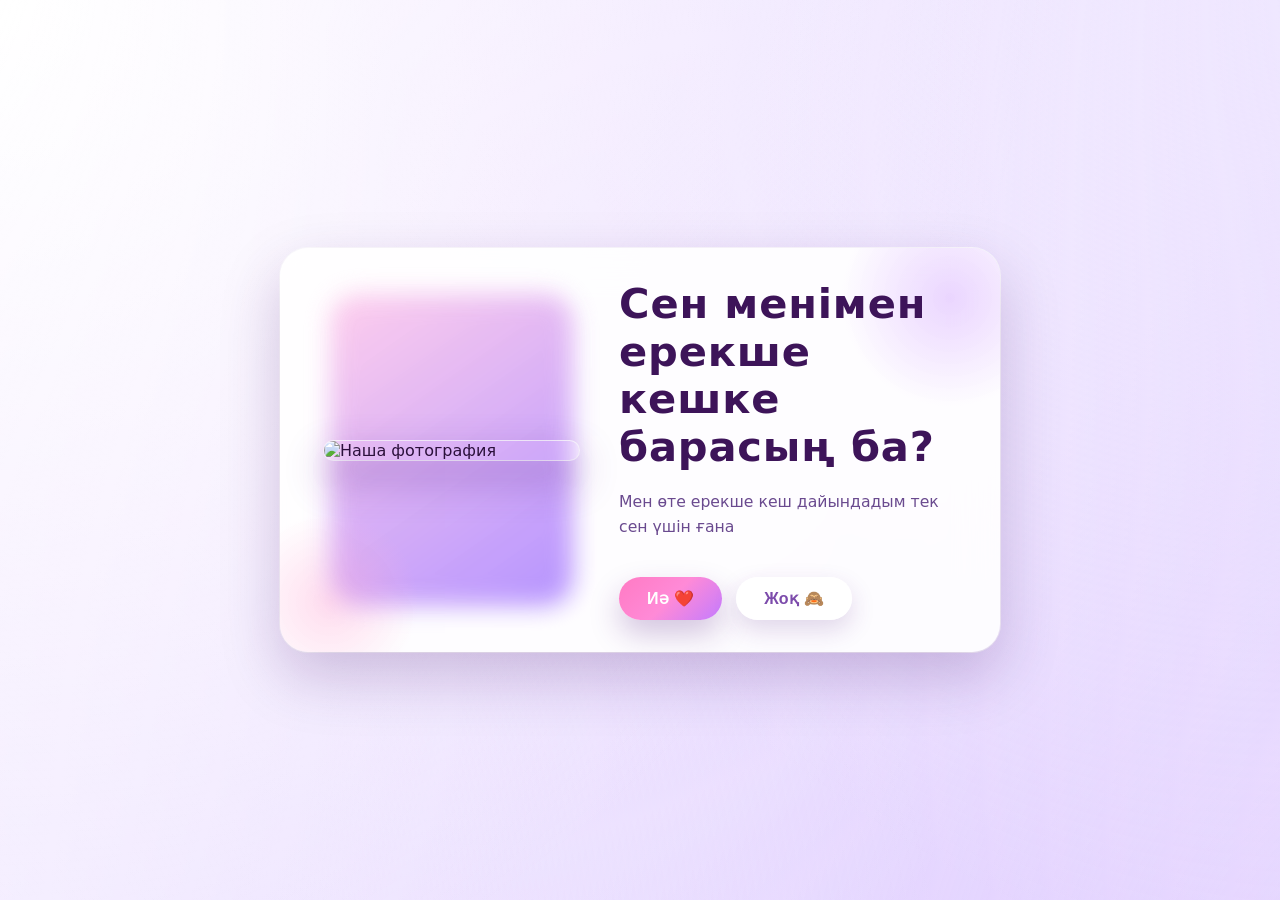
==== index.html @ 3b3d4c7f "Add files via upload" ====
<!DOCTYPE html>
<html lang="ru">
<head>
  <meta charset="UTF-8">
  <meta http-equiv="X-UA-Compatible" content="IE=edge">
  <meta name="viewport" content="width=device-width, initial-scale=1.0">
  <title>Приглашение на свидание</title>
  <link rel="stylesheet" href="style.css">
</head>
<body>
  <div class="heart-background"></div>

  <main class="invite-wrapper">
    <section class="invite-card">
      <div class="photo-wrapper">
        <!-- Замените src на свою фотографию -->
        <img
          src="https://images.pexels.com/photos/1028725/pexels-photo-1028725.jpeg"
          alt="Наша фотография"
          class="photo"
        >
      </div>

      <div class="invite-content">
        <h1 class="invite-title">Сен менімен ерекше кешке барасың ба?</h1>
        <p class="invite-subtitle">
          Мен өте ерекше кеш дайындадым тек сен үшін ғана </p>

        <div class="buttons-row">
          <button class="btn btn-yes" id="yesButton">Иә ❤️</button>
          <button class="btn btn-no" id="noButton">Жоқ 🙈</button>
        </div>
      </div>
    </section>
  </main>

  <script>
    document.addEventListener('DOMContentLoaded', function () {
      const yesButton = document.getElementById('yesButton');
      const noButton = document.getElementById('noButton');
      const title = document.querySelector('.invite-title');
      const subtitle = document.querySelector('.invite-subtitle');
      const card = document.querySelector('.invite-card');
      const wrapper = document.querySelector('.invite-wrapper');

      const maxNoClicks = 5;
      let noClickCount = 0;


      function createHeart() {
        const heart = document.createElement('span');
        heart.classList.add('falling-heart');
        heart.textContent = '❤';

        const startLeft = Math.random() * 100;
        const duration = 6 + Math.random() * 4;
        const delay = Math.random() * 3;
        const scale = 0.7 + Math.random() * 0.8;

        heart.style.left = startLeft + 'vw';
        heart.style.animationDuration = duration + 's';
        heart.style.animationDelay = delay + 's';
        heart.style.transform = 'scale(' + scale + ')';

        document.body.appendChild(heart);

        heart.addEventListener('animationend', function () {
          heart.remove();
        });
      }

      function explodeHearts() {
  const explosionCount = 40;

  for (let i = 0; i < explosionCount; i++) {
    const heart = document.createElement('span');
    heart.textContent = "❤";
    heart.classList.add('explosion-heart');

    heart.style.position = "fixed";
    heart.style.left = "50%";
    heart.style.top = "50%";

    const angle = Math.random() * 2 * Math.PI;
    const distance = 120 + Math.random() * 200;

    const x = Math.cos(angle) * distance;
    const y = Math.sin(angle) * distance;

    heart.style.setProperty('--x', x + 'px');
    heart.style.setProperty('--y', y + 'px');

    document.body.appendChild(heart);

    setTimeout(() => {
      heart.remove();
    }, 1500);
  }
}

      for (let i = 0; i < 25; i++) {
        setTimeout(createHeart, i * 250);
      }

      setInterval(createHeart, 1500);

      yesButton.addEventListener('click', function () {

// Меняем фон страницы
document.body.style.background = 
  "linear-gradient(135deg, #ff758c, #ff7eb3, #ffd1ff)";
document.body.style.transition = "1s ease";

// Меняем текст
title.textContent = "Мен сенің келісетініңді білгенмін 😍";
subtitle.textContent = "Ендеше ең қызықты кешке дайындал 💫";

// Прячем кнопку "Нет"
noButton.style.display = "none";

// Добавим эффект увеличения карточки
card.style.transform = "scale(1.1)";
card.style.transition = "0.6s ease";

explodeHearts();

setTimeout(() => {
    setInterval(createHeart, 300);
  }, 800);

// Немного конфетти-сердец
for (let i = 0; i < 15; i++) {
  setTimeout(createHeart, i * 100);
}
});

      function reactToNoClick() {
        if (noClickCount >= maxNoClicks) {
          return;
        }

        noClickCount += 1;

        const baseYesPaddingY = 12;
        const baseYesPaddingX = 28;
        const baseNoPaddingY = 12;
        const baseNoPaddingX = 28;

        // каждый раз "Да" увеличивается на 6px по вертикали и горизонтали
        const yesPaddingY = baseYesPaddingY + 6 * noClickCount;
        const yesPaddingX = baseYesPaddingX + 6 * noClickCount;
        yesButton.style.padding = yesPaddingY + 'px ' + yesPaddingX + 'px';

        // "Нет" каждый раз немного уменьшается
        const noPaddingY = Math.max(4, baseNoPaddingY - 2 * noClickCount);
        const noPaddingX = Math.max(14, baseNoPaddingX - 4 * noClickCount);
        noButton.style.padding = noPaddingY + 'px ' + noPaddingX + 'px';
      }

      noButton.addEventListener('click', reactToNoClick);
    });
  </script>
</body>
</html>
---- style.css ----
/* Общий фон страницы */
body {
  margin: 0;
  padding: 0;
  min-height: 100vh;
  font-family: system-ui, -apple-system, BlinkMacSystemFont, "Segoe UI", sans-serif;
  color: #2b103b;
  display: flex;
  align-items: center;
  justify-content: center;
  background: radial-gradient(circle at top left, #ffffff 0%, #f3e9ff 35%, #e3d5ff 70%, #cbb3ff 100%);
  overflow: hidden;
  position: relative;
}

body::before {
  content: "";
  position: fixed;
  inset: -20%;
  background:
    radial-gradient(circle at 0% 0%, rgba(255, 255, 255, 0.9) 0, transparent 60%),
    radial-gradient(circle at 100% 0%, rgba(255, 255, 255, 0.8) 0, transparent 55%),
    radial-gradient(circle at 0% 100%, rgba(255, 255, 255, 0.7) 0, transparent 55%),
    radial-gradient(circle at 100% 100%, rgba(248, 238, 255, 0.85) 0, transparent 60%);
  opacity: 0.9;
  z-index: -2;
}

.heart-background {
  position: fixed;
  inset: 0;
  pointer-events: none;
  z-index: -1;
}

.invite-wrapper {
  width: 100%;
  max-width: 960px;
  padding: 24px;
  display: flex;
  align-items: center;
  justify-content: center;
  box-sizing: border-box;
}

.invite-card {
  width: 100%;
  max-width: 720px;
  background: rgba(255, 255, 255, 0.9);
  backdrop-filter: blur(20px);
  box-shadow:
    0 24px 60px rgba(58, 8, 98, 0.22),
    0 0 0 1px rgba(255, 255, 255, 0.8);
  border-radius: 28px;
  display: grid;
  grid-template-columns: minmax(0, 1.1fr) minmax(0, 1.4fr);
  gap: 32px;
  padding: 32px 36px;
  box-sizing: border-box;
  position: relative;
  overflow: hidden;
  animation: cardFadeIn 1.1s ease-out forwards;
  opacity: 0;
  transform: translateY(12px) scale(0.98);
}

.invite-card::before {
  content: "";
  position: absolute;
  width: 220px;
  height: 220px;
  background: radial-gradient(circle, rgba(200, 141, 255, 0.55), transparent 70%);
  top: -60px;
  right: -60px;
  opacity: 0.65;
  pointer-events: none;
}

.invite-card::after {
  content: "";
  position: absolute;
  width: 180px;
  height: 180px;
  background: radial-gradient(circle, rgba(255, 174, 214, 0.6), transparent 70%);
  bottom: -40px;
  left: -40px;
  opacity: 0.7;
  pointer-events: none;
}

.photo-wrapper {
  position: relative;
  display: flex;
  align-items: center;
  justify-content: center;
  padding: 8px;
}

.photo-wrapper::before {
  content: "";
  position: absolute;
  inset: 14px;
  border-radius: 28px;
  background: linear-gradient(145deg, rgba(255, 192, 231, 0.85), rgba(163, 122, 255, 0.9));
  filter: blur(12px);
  opacity: 0.9;
  z-index: -1;
}

.photo {
  width: 100%;
  max-width: 320px;
  height: auto;
  border-radius: 24px;
  object-fit: cover;
  box-shadow:
    0 18px 40px rgba(89, 41, 143, 0.45),
    0 0 0 1px rgba(255, 255, 255, 0.85);
  transform-origin: center;
  animation: softFloat 6s ease-in-out infinite;
}

.invite-content {
  display: flex;
  flex-direction: column;
  justify-content: center;
  gap: 18px;
  position: relative;
  z-index: 1;
}

.invite-title {
  margin: 0;
  font-size: clamp(1.9rem, 2.4vw + 1rem, 2.6rem);
  line-height: 1.15;
  letter-spacing: 0.02em;
  color: #3d1459;
  animation: fadeTextIn 1.2s ease-out forwards;
  opacity: 0;
}

.invite-title-accepted {
  animation: titleAccepted 0.7s ease-out forwards;
}

.invite-subtitle {
  margin: 0;
  font-size: 0.98rem;
  line-height: 1.6;
  color: #6a4a8f;
  animation: fadeTextIn 1.4s ease-out forwards;
  opacity: 0;
  animation-delay: 0.1s;
}

.invite-subtitle-accepted {
  animation: titleAccepted 0.8s ease-out forwards;
}

.buttons-row {
  margin-top: 20px;
  display: flex;
  flex-wrap: wrap;
  gap: 14px;
  position: relative;
}

.btn {
  position: relative;
  border: none;
  border-radius: 999px;
  padding: 12px 28px;
  font-size: 1rem;
  font-weight: 600;
  letter-spacing: 0.02em;
  cursor: pointer;
  transition:
    transform 0.18s ease-out,
    box-shadow 0.18s ease-out,
    background 0.22s ease-out,
    color 0.22s ease-out,
    opacity 0.25s ease-out;
  box-shadow: 0 14px 30px rgba(84, 26, 129, 0.25);
  display: inline-flex;
  align-items: center;
  justify-content: center;
  gap: 6px;
  transform-origin: center;
  animation: fadeTextIn 1.5s ease-out forwards;
  opacity: 0;
  animation-delay: 0.18s;
}

.btn:hover {
  transform: translateY(-2px) scale(1.03);
  box-shadow:
    0 20px 40px rgba(84, 26, 129, 0.35),
    0 0 0 1px rgba(255, 255, 255, 0.9);
}

.btn:active {
  transform: translateY(1px) scale(0.99);
  box-shadow: 0 10px 20px rgba(84, 26, 129, 0.2);
}

.btn-yes {
  background: linear-gradient(135deg, #ff7ac3, #ff8ad7, #c37bff);
  color: #ffffff;
}

.btn-yes-bigger {
  padding: 18px 34px;
}

.btn-no {
  background: rgba(255, 255, 255, 0.9);
  color: #7c4bab;
  box-shadow: 0 10px 24px rgba(90, 37, 137, 0.18);
}

.btn-no:hover {
  background: rgba(255, 255, 255, 1);
}

.btn-disabled {
  opacity: 0.7;
  cursor: default;
}

.btn-no-smaller {
  padding: 8px 20px;
  font-size: 0.9rem;
}

body.accepted {
  background: radial-gradient(circle at top, #ffe6ff 0%, #f5d2ff 30%, #e0b5ff 60%, #b38bff 100%);
}

.accepted-wrapper {
  animation: pulseWrapper 3.6s ease-in-out infinite;
}

.accepted-card {
  animation: cardGlow 2.5s ease-in-out infinite;
}

.falling-heart {
  position: fixed;
  top: -40px;
  font-size: 18px;
  color: #ff6fb5;
  opacity: 0;
  pointer-events: none;
  animation-name: fallHeart;
  animation-timing-function: linear;
  animation-iteration-count: 1;
}

@keyframes cardFadeIn {
  0% {
    opacity: 0;
    transform: translateY(18px) scale(0.96);
  }
  60% {
    opacity: 1;
    transform: translateY(-4px) scale(1.02);
  }
  100% {
    opacity: 1;
    transform: translateY(0) scale(1);
  }
}

@keyframes fadeTextIn {
  0% {
    opacity: 0;
    transform: translateY(8px);
  }
  100% {
    opacity: 1;
    transform: translateY(0);
  }
}

@keyframes softFloat {
  0% {
    transform: translateY(0) scale(1);
  }
  50% {
    transform: translateY(-10px) scale(1.02);
  }
  100% {
    transform: translateY(0) scale(1);
  }
}

@keyframes fallHeart {
  0% {
    transform: translateY(0) translateX(0) rotate(0deg);
    opacity: 0;
  }
  10% {
    opacity: 1;
  }
  50% {
    transform: translateY(45vh) translateX(-12px) rotate(15deg);
  }
  100% {
    transform: translateY(100vh) translateX(10px) rotate(-15deg);
    opacity: 0;
  }
}

@keyframes pulseWrapper {
  0%,
  100% {
    transform: scale(1);
  }
  50% {
    transform: scale(1.01);
  }
}

@keyframes cardGlow {
  0%,
  100% {
    box-shadow:
      0 24px 60px rgba(70, 8, 120, 0.26),
      0 0 0 1px rgba(255, 255, 255, 0.9);
  }
  50% {
    box-shadow:
      0 30px 70px rgba(121, 26, 163, 0.4),
      0 0 0 1px rgba(255, 255, 255, 1);
  }
}

@keyframes titleAccepted {
  0% {
    opacity: 0;
    transform: translateY(12px);
  }
  100% {
    opacity: 1;
    transform: translateY(0);
  }
}

@media (max-width: 768px) {
  .invite-card {
    grid-template-columns: minmax(0, 1fr);
    padding: 24px 20px 26px;
    gap: 20px;
  }

  .photo-wrapper {
    order: -1;
  }

  .photo {
    max-width: 260px;
  }

  .invite-wrapper {
    padding: 18px;
  }
}

@media (max-width: 480px) {
  body {
    align-items: stretch;
  }

  .invite-wrapper {
    padding: 16px 14px;
  }

  .invite-card {
    border-radius: 22px;
  }

  .invite-title {
    font-size: 1.7rem;
  }

  .buttons-row {
    flex-direction: column;
  }

  .btn {
    width: 100%;
    justify-content: center;
  }
}

.explosion-heart {
  position: fixed;
  font-size: 24px;
  color: #ff2e88;
  animation: explode 1.5s ease-out forwards;
  pointer-events: none;
}

@keyframes explode {
  0% {
    opacity: 1;
    transform: translate(-50%, -50%) scale(1);
  }
  100% {
    opacity: 0;
    transform: translate(calc(-50% + var(--x)), 
                         calc(-50% + var(--y))) 
               scale(0.5);
  }
}
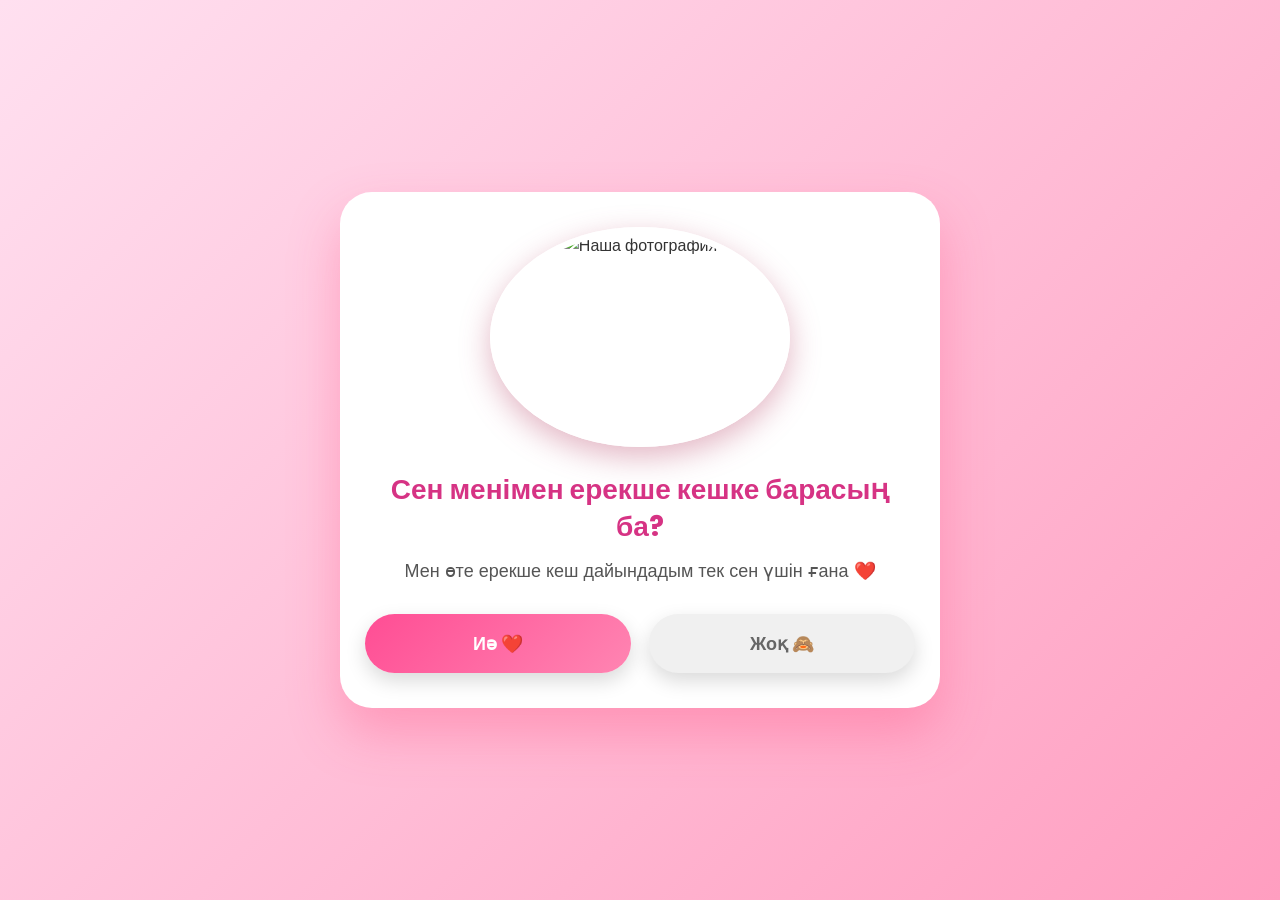
==== commit b5244252: "index.html" ====
--- a/index.html
+++ b/index.html
@@ -5,7 +5,175 @@
   <meta http-equiv="X-UA-Compatible" content="IE=edge">
   <meta name="viewport" content="width=device-width, initial-scale=1.0">
   <title>Приглашение на свидание</title>
-  <link rel="stylesheet" href="style.css">
+  <style>
+    @import url('https://fonts.googleapis.com/css2?family=Poppins:wght@400;600;700&display=swap');
+
+    * {
+      margin: 0;
+      padding: 0;
+      box-sizing: border-box;
+    }
+
+    body {
+      font-family: 'Poppins', sans-serif;
+      background: linear-gradient(135deg, #ffe0f0, #ff9ec0);
+      min-height: 100vh;
+      overflow: hidden;
+      position: relative;
+      color: #333;
+    }
+
+    .heart-background {
+      position: fixed;
+      top: 0;
+      left: 0;
+      width: 100%;
+      height: 100%;
+      pointer-events: none;
+      z-index: 1;
+    }
+
+    .invite-wrapper {
+      position: relative;
+      z-index: 10;
+      min-height: 100vh;
+      display: flex;
+      align-items: center;
+      justify-content: center;
+      padding: 20px;
+    }
+
+    .invite-card {
+      background: white;
+      border-radius: 32px;
+      box-shadow: 0 25px 50px rgba(255, 80, 130, 0.35);
+      max-width: 600px;
+      width: 100%;
+      overflow: hidden;
+      text-align: center;
+      padding: 35px 25px;
+      transition: all 0.7s cubic-bezier(0.34, 1.56, 0.64, 1);
+    }
+
+    .photo-wrapper {
+      width: 300px;
+      height: 220px;
+      margin: 0 auto 25px;
+      border-radius: 50%;
+      overflow: hidden;
+      box-shadow: 0 10px 30px rgba(185, 72, 108, 0.4);
+      border: 6px solid #fff;
+    }
+
+    .photo-wrapper img {
+      width: 100%;
+      height: 100%;
+      object-fit: cov;
+      transition: transform 0.6s ease;
+    }
+
+    .invite-content h1 {
+      font-size: 28px;
+      font-weight: 700;
+      margin-bottom: 12px;
+      line-height: 1.3;
+      color: #d63384;
+    }
+
+    .invite-content p {
+      font-size: 18px;
+      color: #555;
+      margin-bottom: 30px;
+      line-height: 1.5;
+    }
+
+    .buttons-row {
+      display: flex;
+      gap: 18px;
+      justify-content: center;
+      flex-wrap: wrap;
+    }
+
+    .btn {
+      font-family: 'Poppins', sans-serif;
+      font-size: 18px;
+      font-weight: 600;
+      padding: 16px 34px;
+      border: none;
+      border-radius: 50px;
+      cursor: pointer;
+      transition: all 0.4s ease;
+      box-shadow: 0 8px 20px rgba(0, 0, 0, 0.15);
+      white-space: nowrap;
+    }
+
+    .btn-yes {
+      background: linear-gradient(135deg, #ff4d94, #ff85b2);
+      color: white;
+      flex: 1;
+      min-width: 140px;
+    }
+
+    .btn-yes:hover {
+      transform: translateY(-4px);
+      box-shadow: 0 12px 25px rgba(255, 77, 148, 0.4);
+    }
+
+    .btn-no {
+      background: #f0f0f0;
+      color: #666;
+      flex: 1;
+      min-width: 120px;
+    }
+
+    .btn-no:hover {
+      background: #e0e0e0;
+    }
+
+    /* Падающие сердечки */
+    .falling-heart {
+      position: fixed;
+      top: -40px;
+      font-size: 28px;
+      color: #ff4d94;
+      z-index: 5;
+      pointer-events: none;
+      text-shadow: 0 0 8px rgba(255, 77, 148, 0.6);
+      animation: fall linear forwards;
+    }
+
+    @keyframes fall {
+      to {
+        transform: translateY(120vh) rotate(420deg);
+        opacity: 0;
+      }
+    }
+
+    /* Взрыв сердечек при согласии */
+    .explosion-heart {
+      position: fixed;
+      font-size: 32px;
+      color: #ff3366;
+      z-index: 100;
+      pointer-events: none;
+      animation: explode 1.5s ease-out forwards;
+      text-shadow: 0 0 10px rgba(255, 51, 102, 0.8);
+    }
+
+    @keyframes explode {
+      0% {
+        transform: scale(0.3) translate(0, 0);
+        opacity: 1;
+      }
+      70% {
+        opacity: 1;
+      }
+      100% {
+        transform: scale(1.1) translate(var(--x), var(--y));
+        opacity: 0;
+      }
+    }
+  </style>
 </head>
 <body>
   <div class="heart-background"></div>
@@ -15,7 +183,7 @@
       <div class="photo-wrapper">
         <!-- Замените src на свою фотографию -->
         <img
-          src="https://images.pexels.com/photos/1028725/pexels-photo-1028725.jpeg"
+          src="https://i.pinimg.com/736x/66/9a/af/669aafda67028f208125cbf72e061234.jpg"
           alt="Наша фотография"
           class="photo"
         >
@@ -24,7 +192,8 @@
       <div class="invite-content">
         <h1 class="invite-title">Сен менімен ерекше кешке барасың ба?</h1>
         <p class="invite-subtitle">
-          Мен өте ерекше кеш дайындадым тек сен үшін ғана </p>
+          Мен өте ерекше кеш дайындадым тек сен үшін ғана ❤️
+        </p>
 
         <div class="buttons-row">
           <button class="btn btn-yes" id="yesButton">Иә ❤️</button>
@@ -41,124 +210,132 @@
       const title = document.querySelector('.invite-title');
       const subtitle = document.querySelector('.invite-subtitle');
       const card = document.querySelector('.invite-card');
-      const wrapper = document.querySelector('.invite-wrapper');
-
-      const maxNoClicks = 5;
+
       let noClickCount = 0;
-
-
+      const maxNoClicks = 8;      // сколько раз можно нажать «Жоқ» до полного исчезновения
+      const maxYesScale = 1.85;   // максимальное увеличение кнопки «Иә» (не больше этого)
+
+      // Создание падающего сердечка
       function createHeart() {
         const heart = document.createElement('span');
         heart.classList.add('falling-heart');
         heart.textContent = '❤';
 
         const startLeft = Math.random() * 100;
-        const duration = 6 + Math.random() * 4;
-        const delay = Math.random() * 3;
-        const scale = 0.7 + Math.random() * 0.8;
+        const duration = 5.5 + Math.random() * 4;
+        const delay = Math.random() * 2;
+        const scale = 0.75 + Math.random() * 0.9;
 
         heart.style.left = startLeft + 'vw';
         heart.style.animationDuration = duration + 's';
         heart.style.animationDelay = delay + 's';
-        heart.style.transform = 'scale(' + scale + ')';
+        heart.style.transform = `scale(${scale})`;
 
         document.body.appendChild(heart);
 
-        heart.addEventListener('animationend', function () {
-          heart.remove();
-        });
-      }
-
+        heart.addEventListener('animationend', () => heart.remove());
+      }
+
+      // Взрыв сердечек при согласии
       function explodeHearts() {
-  const explosionCount = 40;
-
-  for (let i = 0; i < explosionCount; i++) {
-    const heart = document.createElement('span');
-    heart.textContent = "❤";
-    heart.classList.add('explosion-heart');
-
-    heart.style.position = "fixed";
-    heart.style.left = "50%";
-    heart.style.top = "50%";
-
-    const angle = Math.random() * 2 * Math.PI;
-    const distance = 120 + Math.random() * 200;
-
-    const x = Math.cos(angle) * distance;
-    const y = Math.sin(angle) * distance;
-
-    heart.style.setProperty('--x', x + 'px');
-    heart.style.setProperty('--y', y + 'px');
-
-    document.body.appendChild(heart);
-
-    setTimeout(() => {
-      heart.remove();
-    }, 1500);
-  }
-}
-
-      for (let i = 0; i < 25; i++) {
-        setTimeout(createHeart, i * 250);
-      }
-
-      setInterval(createHeart, 1500);
-
+        for (let i = 0; i < 45; i++) {
+          const heart = document.createElement('span');
+          heart.textContent = '❤';
+          heart.classList.add('explosion-heart');
+
+          const angle = Math.random() * Math.PI * 2;
+          const distance = 140 + Math.random() * 220;
+          const x = Math.cos(angle) * distance;
+          const y = Math.sin(angle) * distance - 40;
+
+          heart.style.left = '50%';
+          heart.style.top = '50%';
+          heart.style.setProperty('--x', `${x}px`);
+          heart.style.setProperty('--y', `${y}px`);
+
+          document.body.appendChild(heart);
+
+          setTimeout(() => heart.remove(), 1600);
+        }
+      }
+
+      // Запуск фоновых сердечек
+      for (let i = 0; i < 28; i++) {
+        setTimeout(createHeart, i * 180);
+      }
+      setInterval(createHeart, 1400);
+
+      // Клик по «Иә»
       yesButton.addEventListener('click', function () {
-
-// Меняем фон страницы
-document.body.style.background = 
-  "linear-gradient(135deg, #ff758c, #ff7eb3, #ffd1ff)";
-document.body.style.transition = "1s ease";
-
-// Меняем текст
-title.textContent = "Мен сенің келісетініңді білгенмін 😍";
-subtitle.textContent = "Ендеше ең қызықты кешке дайындал 💫";
-
-// Прячем кнопку "Нет"
-noButton.style.display = "none";
-
-// Добавим эффект увеличения карточки
-card.style.transform = "scale(1.1)";
-card.style.transition = "0.6s ease";
-
-explodeHearts();
-
-setTimeout(() => {
-    setInterval(createHeart, 300);
-  }, 800);
-
-// Немного конфетти-сердец
-for (let i = 0; i < 15; i++) {
-  setTimeout(createHeart, i * 100);
-}
-});
-
-      function reactToNoClick() {
-        if (noClickCount >= maxNoClicks) {
-          return;
+        // Красивый фон
+        document.body.style.background = 'linear-gradient(135deg, #ff758c, #ff7eb3, #ffd1ff)';
+        document.body.style.transition = 'background 1.3s ease';
+
+        // Текст меняется
+        title.textContent = 'Мен сенің келісетініңді білгенмін 😍';
+        subtitle.innerHTML = `
+<span class="line"><b>Мекенжай:</b> Достык 106а;</span>
+<span class="line"><b>Сағат:</b> 19:00; Сені асыға күтемін ✨</span>
+`;
+
+        // Прячем кнопку «Жоқ»
+        noButton.style.transition = 'all 0.6s ease';
+        noButton.style.opacity = '0';
+        noButton.style.transform = 'scale(0.3)';
+
+        setTimeout(() => {
+          noButton.style.display = 'none';
+        }, 700);
+
+        // Увеличиваем карточку слегка
+        card.style.transform = 'scale(1.07)';
+        card.style.boxShadow = '0 30px 60px rgba(255, 80, 130, 0.45)';
+
+        // Взрыв сердечек
+        explodeHearts();
+
+        // Ускоряем падающие сердечки
+        setTimeout(() => {
+          setInterval(createHeart, 320);
+        }, 800);
+
+        // Дополнительные сердечки
+        for (let i = 0; i < 18; i++) {
+          setTimeout(createHeart, i * 70);
         }
-
-        noClickCount += 1;
-
-        const baseYesPaddingY = 12;
-        const baseYesPaddingX = 28;
-        const baseNoPaddingY = 12;
-        const baseNoPaddingX = 28;
-
-        // каждый раз "Да" увеличивается на 6px по вертикали и горизонтали
-        const yesPaddingY = baseYesPaddingY + 6 * noClickCount;
-        const yesPaddingX = baseYesPaddingX + 6 * noClickCount;
-        yesButton.style.padding = yesPaddingY + 'px ' + yesPaddingX + 'px';
-
-        // "Нет" каждый раз немного уменьшается
-        const noPaddingY = Math.max(4, baseNoPaddingY - 2 * noClickCount);
-        const noPaddingX = Math.max(14, baseNoPaddingX - 4 * noClickCount);
-        noButton.style.padding = noPaddingY + 'px ' + noPaddingX + 'px';
-      }
-
-      noButton.addEventListener('click', reactToNoClick);
+      });
+
+      // Клик по «Жоқ» — плавное уменьшение
+      noButton.addEventListener('click', function () {
+        if (noClickCount >= maxNoClicks) return;
+
+        noClickCount++;
+
+        const progress = noClickCount / maxNoClicks;        // 0 → 1
+        const scaleNo = Math.max(0.08, 1 - progress * 1.05); // не даём исчезнуть полностью слишком резко
+        const opacityNo = Math.max(0.05, 1 - progress * 1.35);
+
+        // Плавное уменьшение кнопки «Жоқ» (вместе с текстом!)
+        noButton.style.transform = `scale(${scaleNo})`;
+        noButton.style.opacity = opacityNo;
+        noButton.style.transition = 'all 0.55s cubic-bezier(0.4, 0, 0.2, 1)';
+
+        // Увеличиваем кнопку «Иә», но только до maxYesScale
+        const currentYesScale = 1 + (maxYesScale - 1) * (noClickCount / maxNoClicks);
+        yesButton.style.transform = `scale(${Math.min(currentYesScale, maxYesScale)})`;
+        yesButton.style.transition = 'transform 0.65s cubic-bezier(0.34, 1.56, 0.64, 1)';
+
+        const shift = progress * 122; 
+yesButton.style.marginLeft = shift + 'px';
+
+        // Если почти исчезла — полностью скрываем
+        if (noClickCount >= maxNoClicks - 1) {
+          setTimeout(() => {
+            noButton.style.display = 'none';
+          }, 650);
+        }
+      });
     });
   </script>
 </body>
-</html>+</html>
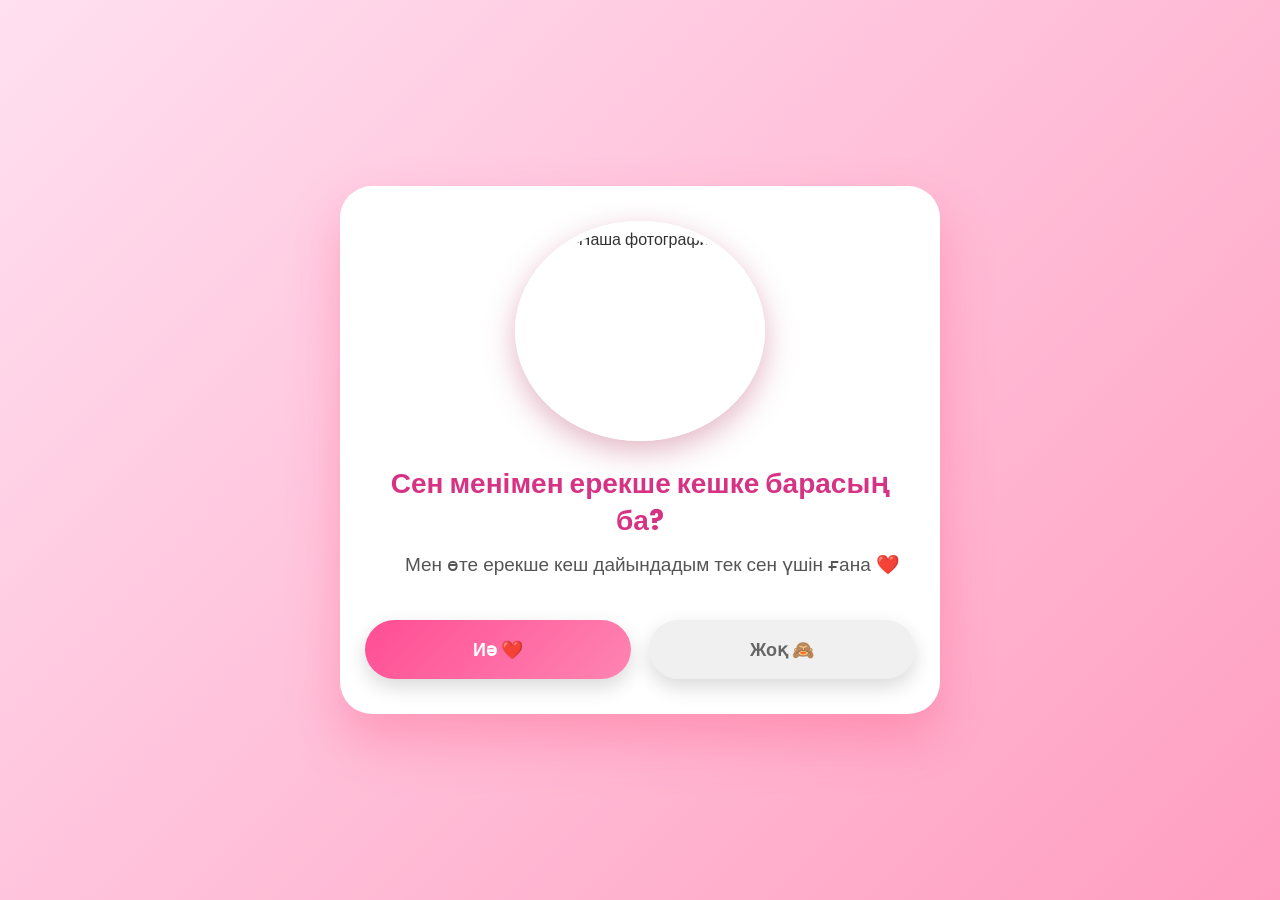
==== commit 380b9015: "Update index.html" ====
--- a/index.html
+++ b/index.html
@@ -56,7 +56,7 @@
     }
 
     .photo-wrapper {
-      width: 300px;
+      width: 250px;
       height: 220px;
       margin: 0 auto 25px;
       border-radius: 50%;
@@ -81,11 +81,14 @@
     }
 
     .invite-content p {
-      font-size: 18px;
+      font-size: 19px;
       color: #555;
-      margin-bottom: 30px;
+      margin-bottom: 40px;
+      text-align: left;
+      margin-left: 40px;
       line-height: 1.5;
     }
+
 
     .buttons-row {
       display: flex;
@@ -173,6 +176,7 @@
         opacity: 0;
       }
     }
+    
   </style>
 </head>
 <body>
@@ -272,10 +276,11 @@
         document.body.style.transition = 'background 1.3s ease';
 
         // Текст меняется
-        title.textContent = 'Мен сенің келісетініңді білгенмін 😍';
+        title.textContent = 'Мен сенің келісетініңді білгенмін 😍, сені асыға күтетін боламын✨';
         subtitle.innerHTML = `
-<span class="line"><b>Мекенжай:</b> Достык 106а;</span>
-<span class="line"><b>Сағат:</b> 19:00; Сені асыға күтемін ✨</span>
+        <br><span class="line"><b>Күні:</b> 7 наурыз</span><br>
+<span class="line"><b>Мекенжай:</b> Достык 106а</span><br>
+<span class="line"><b>Сағат:</b> 19:00</span>
 `;
 
         // Прячем кнопку «Жоқ»
